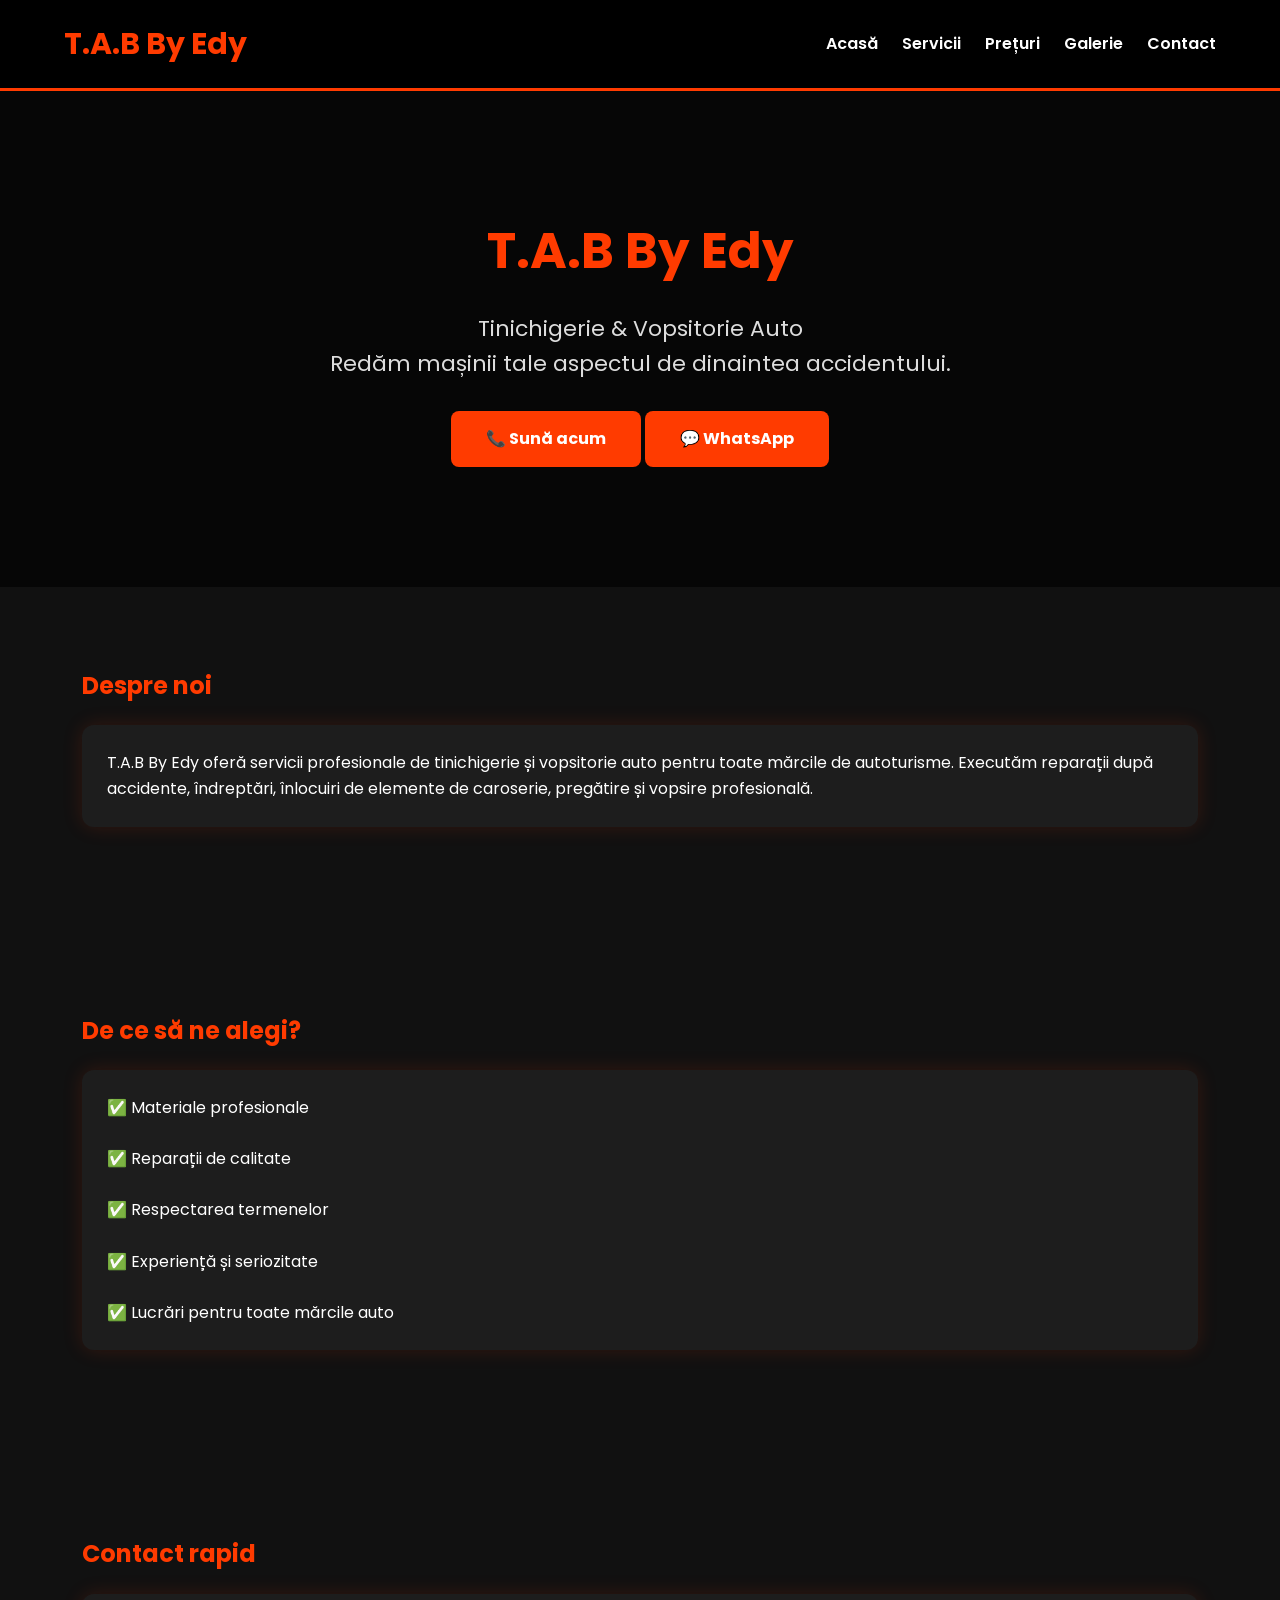
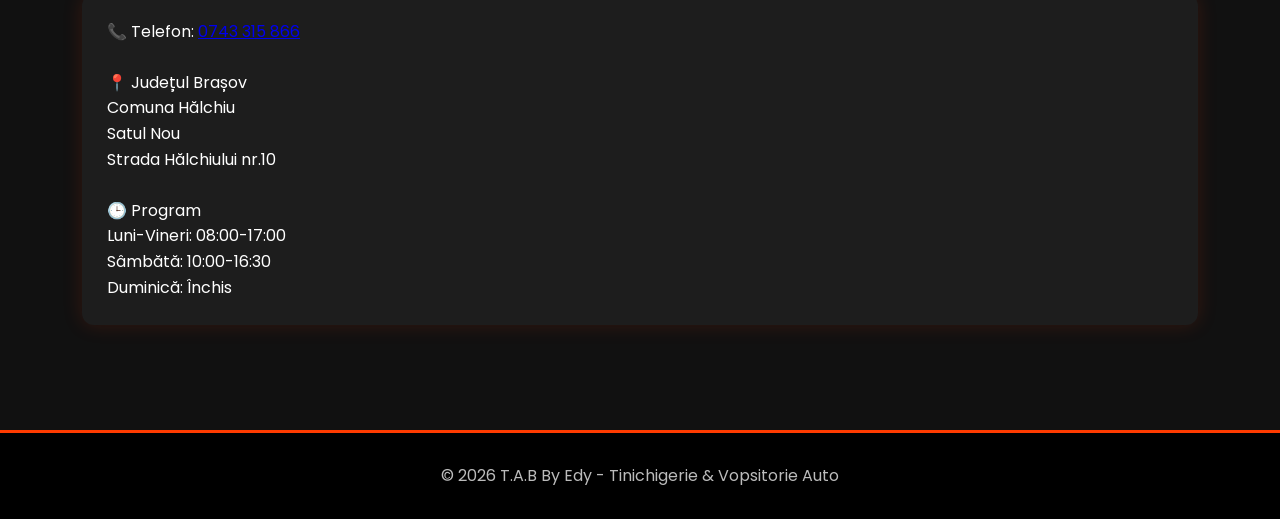
==== Index.html @ 146f9e34 "Add initial HTML structure for T.A.B By Edy website This HTML file contains the structure and conten" ====
<!DOCTYPE html>
<html lang="ro">
<head>
<meta charset="UTF-8">
<meta name="viewport" content="width=device-width, initial-scale=1.0">

<title>T.A.B By Edy - Tinichigerie & Vopsitorie Auto</title>

<link rel="stylesheet" href="css/style.css">

<link rel="preconnect" href="https://fonts.googleapis.com">
<link rel="preconnect" href="https://fonts.gstatic.com" crossorigin>

<link href="https://fonts.googleapis.com/css2?family=Poppins:wght@300;400;600;700&display=swap" rel="stylesheet">

</head>

<body>

<header>

<div class="container">

<h1>T.A.B By Edy</h1>

<nav>

<a href="index.html">Acasă</a>

<a href="servicii.html">Servicii</a>

<a href="preturi.html">Prețuri</a>

<a href="galerie.html">Galerie</a>

<a href="contact.html">Contact</a>

</nav>

</div>

</header>

<section class="hero">

<div class="container">

<h2>T.A.B By Edy</h2>

<p>

Tinichigerie & Vopsitorie Auto

</p>

<p>

Redăm mașinii tale aspectul de dinaintea accidentului.

</p>

<a class="btn" href="tel:0743315866">

📞 Sună acum

</a>

<a class="btn" href="https://wa.me/40743315866" target="_blank">

💬 WhatsApp

</a>

</div>

</section>

<section>

<div class="container">

<h2>Despre noi</h2>

<div class="card">

<p>

T.A.B By Edy oferă servicii profesionale de tinichigerie și vopsitorie auto pentru toate mărcile de autoturisme.

Executăm reparații după accidente, îndreptări, înlocuiri de elemente de caroserie, pregătire și vopsire profesională.

</p>

</div>

</div>

</section>

<section>

<div class="container">

<h2>De ce să ne alegi?</h2>

<div class="card">

✅ Materiale profesionale

<br><br>

✅ Reparații de calitate

<br><br>

✅ Respectarea termenelor

<br><br>

✅ Experiență și seriozitate

<br><br>

✅ Lucrări pentru toate mărcile auto

</div>

</div>

</section>

<section>

<div class="container">

<h2>Contact rapid</h2>

<div class="card">

📞 Telefon:

<a href="tel:0743315866">

0743 315 866

</a>

<br><br>

📍 Județul Brașov

<br>

Comuna Hălchiu

<br>

Satul Nou

<br>

Strada Hălchiului nr.10

<br><br>

🕒 Program

<br>

Luni-Vineri: 08:00-17:00

<br>

Sâmbătă: 10:00-16:30

<br>

Duminică: Închis

</div>

</div>

</section>

<footer>

<p>

© 2026 T.A.B By Edy - Tinichigerie & Vopsitorie Auto

</p>

</footer>

<script src="js/script.js"></script>

</body>
</html>
---- css/style.css ----
*{
    margin:0;
    padding:0;
    box-sizing:border-box;
}

body{
    font-family:'Poppins',sans-serif;
    background:#111;
    color:#fff;
    line-height:1.6;
}

.container{
    width:90%;
    max-width:1200px;
    margin:auto;
}

header{
    position:sticky;
    top:0;
    z-index:999;
    background:#000;
    border-bottom:3px solid #ff3b00;
}

header .container{
    display:flex;
    justify-content:space-between;
    align-items:center;
    padding:20px 0;
    flex-wrap:wrap;
}

header h1{
    color:#ff3b00;
    font-size:30px;
}

nav a{
    color:white;
    text-decoration:none;
    margin-left:20px;
    font-weight:600;
    transition:.3s;
}

nav a:hover{
    color:#ff3b00;
}

.hero{
    background:linear-gradient(rgba(0,0,0,.65),rgba(0,0,0,.65));
    text-align:center;
    padding:120px 20px;
}

.hero h2{
    font-size:50px;
    margin-bottom:20px;
}

.hero p{
    font-size:22px;
    color:#ddd;
}

.btn{
    display:inline-block;
    margin-top:30px;
    padding:15px 35px;
    background:#ff3b00;
    color:#fff;
    text-decoration:none;
    border-radius:8px;
    font-weight:bold;
    transition:.3s;
}

.btn:hover{
    background:#ff5a2a;
    transform:scale(1.05);
}

section{
    padding:80px 20px;
}

h2{
    color:#ff3b00;
    margin-bottom:20px;
}

.card{
    background:#1d1d1d;
    padding:25px;
    border-radius:12px;
    margin-bottom:25px;
    box-shadow:0 0 20px rgba(255,59,0,.15);
}

.gallery{
    display:grid;
    grid-template-columns:repeat(auto-fit,minmax(280px,1fr));
    gap:20px;
}

.gallery img{
    width:100%;
    border-radius:12px;
    transition:.3s;
}

.gallery img:hover{
    transform:scale(1.05);
}

footer{
    background:#000;
    text-align:center;
    padding:30px;
    border-top:3px solid #ff3b00;
    color:#bbb;
}

@media(max-width:768px){

header .container{
flex-direction:column;
}

nav{
margin-top:15px;
}

nav a{
display:block;
margin:10px 0;
}

.hero h2{
font-size:34px;
}

.hero p{
font-size:18px;
}

}
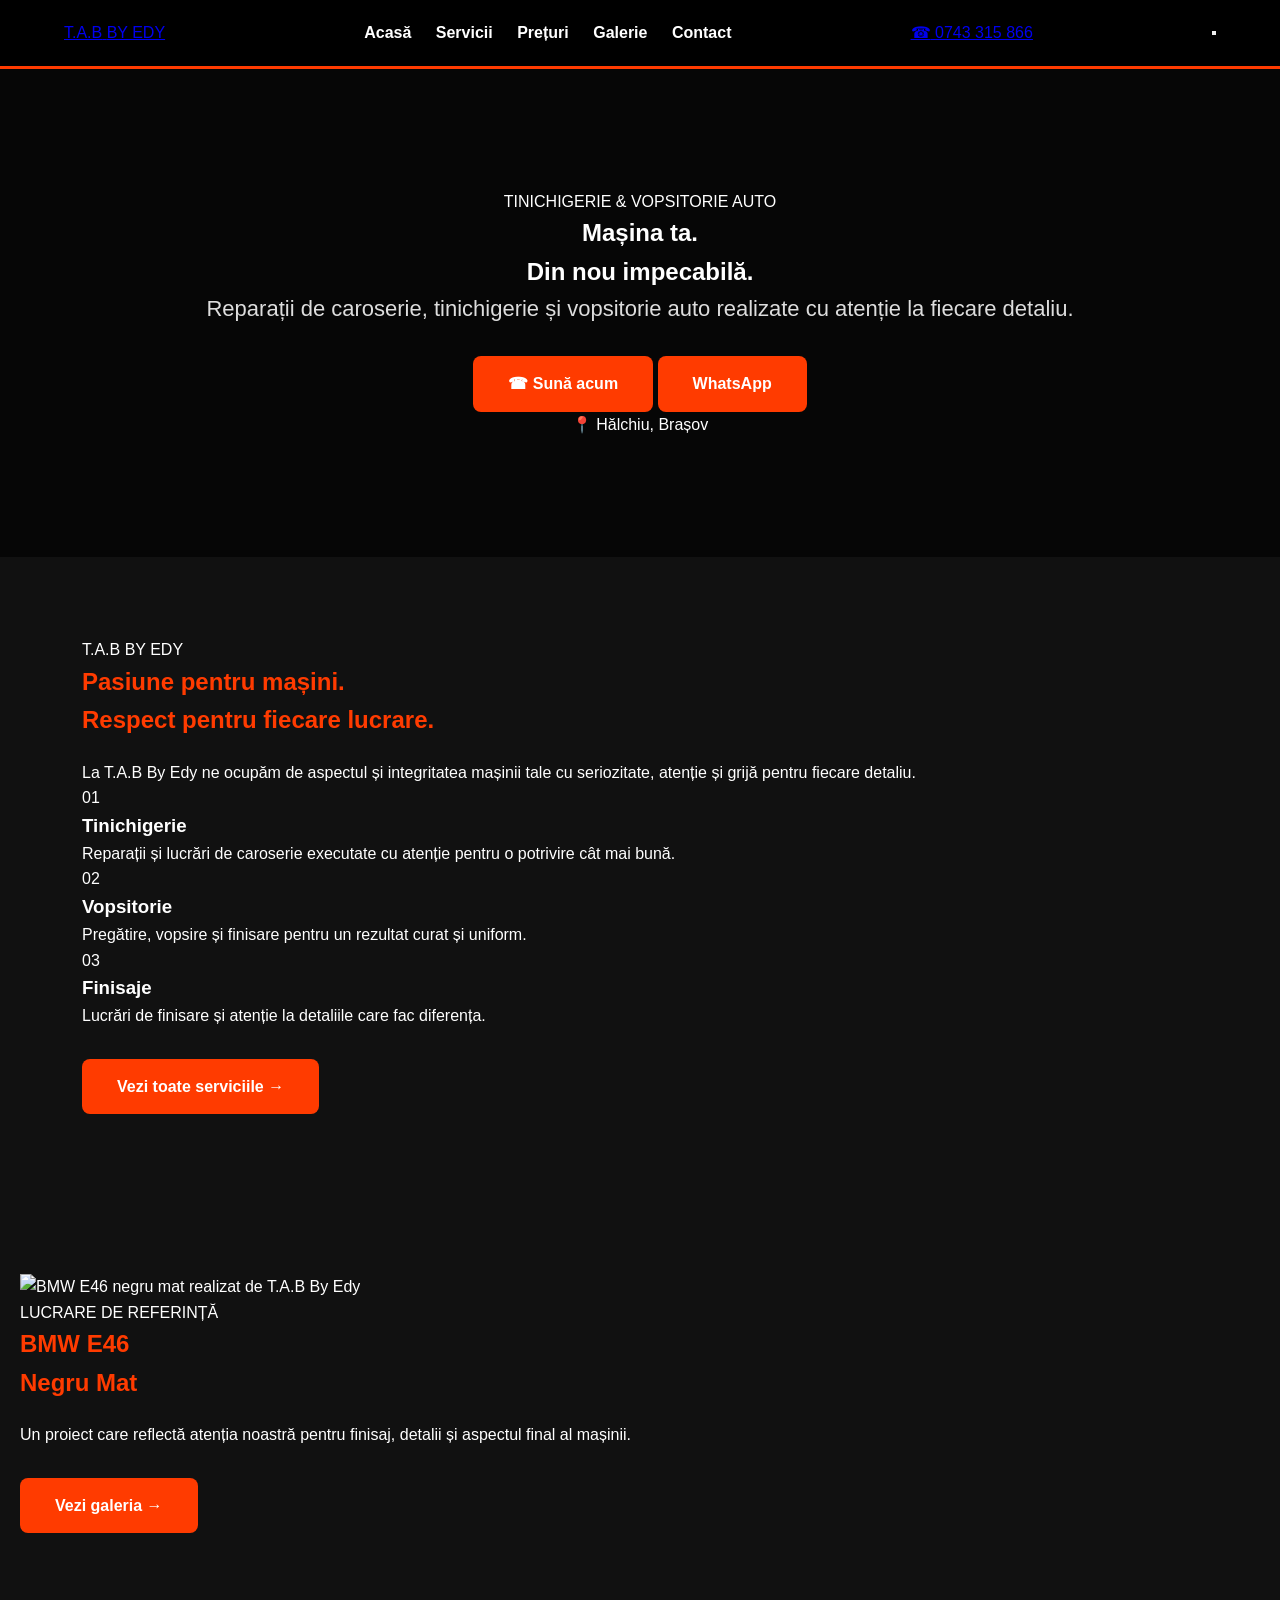
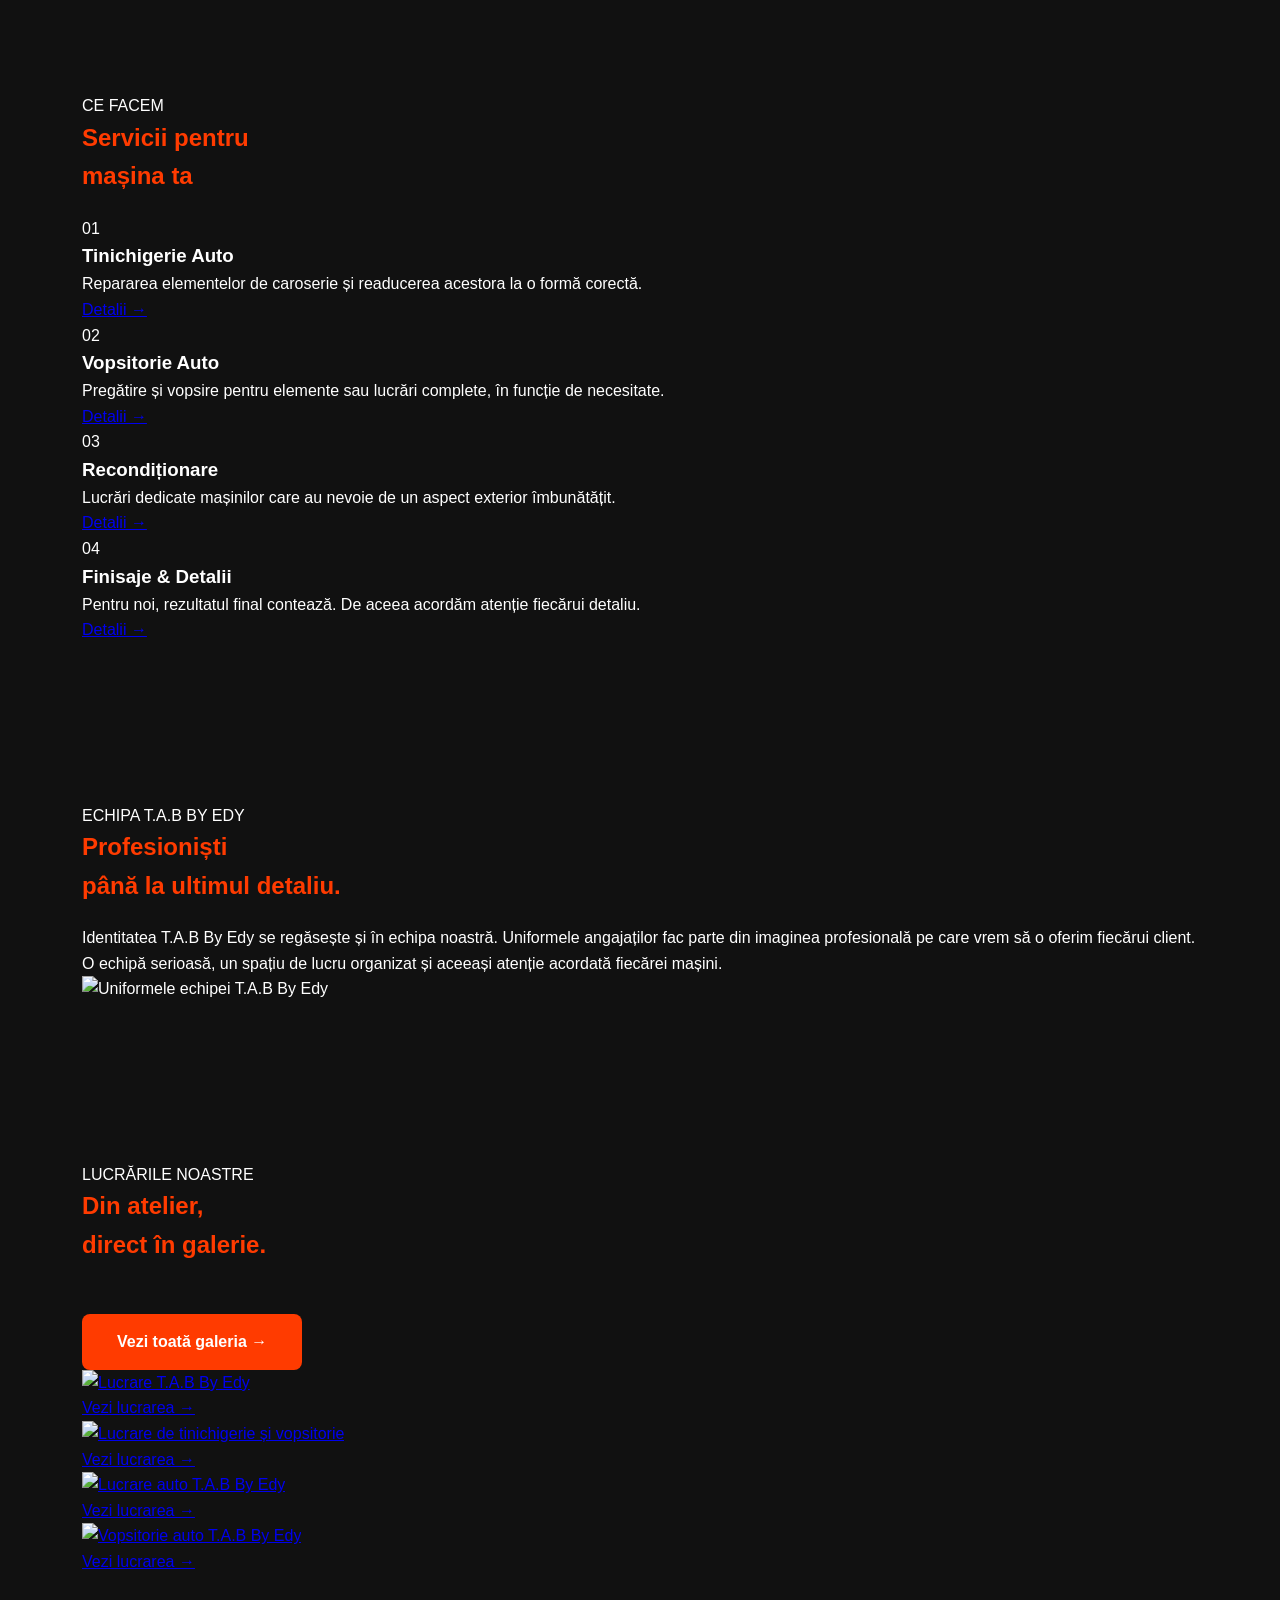
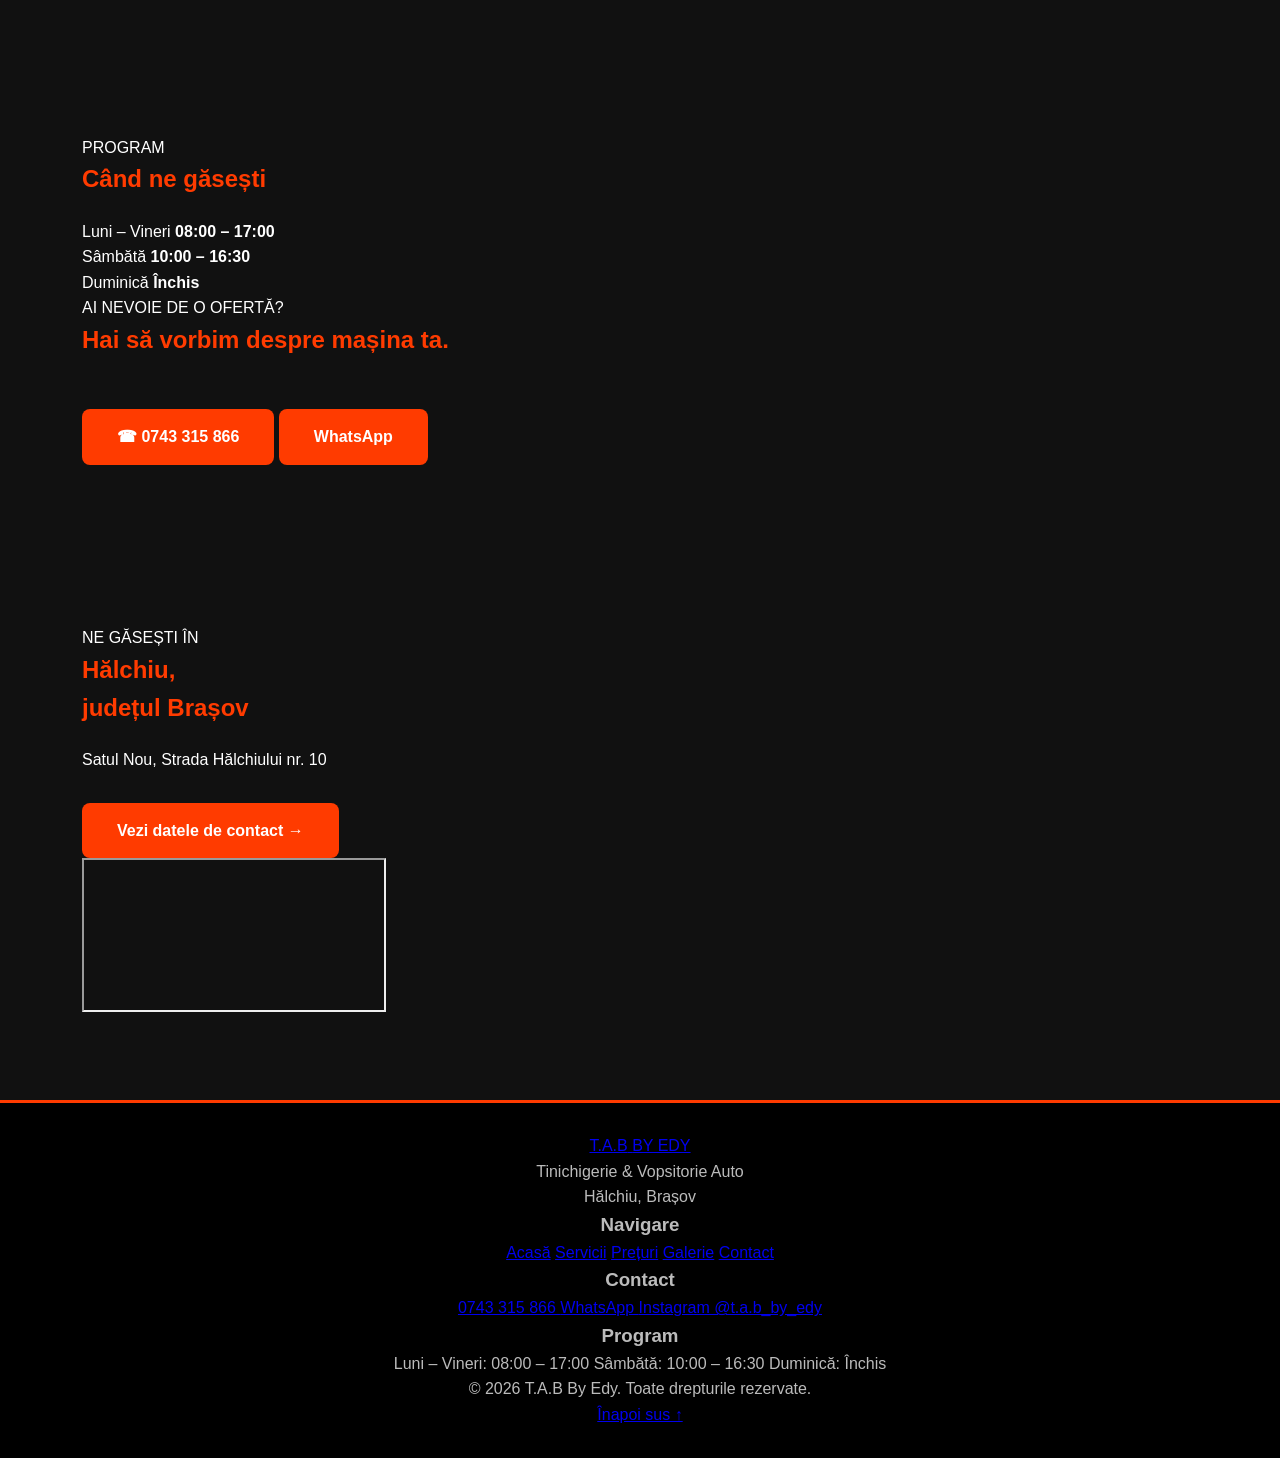
==== commit e6b60dc8: "Add initial HTML structure for the website" ====
--- a/Index.html
+++ b/Index.html
@@ -1,199 +1,686 @@
 <!DOCTYPE html>
 <html lang="ro">
 <head>
-<meta charset="UTF-8">
-<meta name="viewport" content="width=device-width, initial-scale=1.0">
-
-<title>T.A.B By Edy - Tinichigerie & Vopsitorie Auto</title>
-
-<link rel="stylesheet" href="css/style.css">
-
-<link rel="preconnect" href="https://fonts.googleapis.com">
-<link rel="preconnect" href="https://fonts.gstatic.com" crossorigin>
-
-<link href="https://fonts.googleapis.com/css2?family=Poppins:wght@300;400;600;700&display=swap" rel="stylesheet">
-
+    <meta charset="UTF-8">
+    <meta name="viewport" content="width=device-width, initial-scale=1.0">
+
+    <meta name="description" content="T.A.B By Edy – Tinichigerie & Vopsitorie Auto în Hălchiu, județul Brașov. Reparații caroserie, vopsitorie auto, polish și restaurare aspect exterior.">
+    <meta name="keywords" content="tinichigerie auto Brașov, vopsitorie auto Hălchiu, tinichigerie Hălchiu, vopsitorie Brașov, T.A.B By Edy">
+    <meta name="author" content="T.A.B By Edy">
+
+    <meta property="og:title" content="T.A.B By Edy – Tinichigerie & Vopsitorie Auto">
+    <meta property="og:description" content="Tinichigerie și vopsitorie auto în Hălchiu, județul Brașov.">
+    <meta property="og:type" content="website">
+
+    <title>T.A.B By Edy | Tinichigerie & Vopsitorie Auto</title>
+
+    <!-- Google Fonts -->
+    <link rel="preconnect" href="https://fonts.googleapis.com">
+    <link rel="preconnect" href="https://fonts.gstatic.com" crossorigin>
+    <link href="https://fonts.googleapis.com/css2?family=Montserrat:wght@400;500;600;700;800;900&display=swap" rel="stylesheet">
+
+    <!-- CSS -->
+    <link rel="stylesheet" href="css/style.css">
 </head>
 
 <body>
 
-<header>
-
-<div class="container">
-
-<h1>T.A.B By Edy</h1>
-
-<nav>
-
-<a href="index.html">Acasă</a>
-
-<a href="servicii.html">Servicii</a>
-
-<a href="preturi.html">Prețuri</a>
-
-<a href="galerie.html">Galerie</a>
-
-<a href="contact.html">Contact</a>
-
-</nav>
-
-</div>
-
-</header>
-
-<section class="hero">
-
-<div class="container">
-
-<h2>T.A.B By Edy</h2>
-
-<p>
-
-Tinichigerie & Vopsitorie Auto
-
-</p>
-
-<p>
-
-Redăm mașinii tale aspectul de dinaintea accidentului.
-
-</p>
-
-<a class="btn" href="tel:0743315866">
-
-📞 Sună acum
-
-</a>
-
-<a class="btn" href="https://wa.me/40743315866" target="_blank">
-
-💬 WhatsApp
-
-</a>
-
-</div>
-
-</section>
-
-<section>
-
-<div class="container">
-
-<h2>Despre noi</h2>
-
-<div class="card">
-
-<p>
-
-T.A.B By Edy oferă servicii profesionale de tinichigerie și vopsitorie auto pentru toate mărcile de autoturisme.
-
-Executăm reparații după accidente, îndreptări, înlocuiri de elemente de caroserie, pregătire și vopsire profesională.
-
-</p>
-
-</div>
-
-</div>
-
-</section>
-
-<section>
-
-<div class="container">
-
-<h2>De ce să ne alegi?</h2>
-
-<div class="card">
-
-✅ Materiale profesionale
-
-<br><br>
-
-✅ Reparații de calitate
-
-<br><br>
-
-✅ Respectarea termenelor
-
-<br><br>
-
-✅ Experiență și seriozitate
-
-<br><br>
-
-✅ Lucrări pentru toate mărcile auto
-
-</div>
-
-</div>
-
-</section>
-
-<section>
-
-<div class="container">
-
-<h2>Contact rapid</h2>
-
-<div class="card">
-
-📞 Telefon:
-
-<a href="tel:0743315866">
-
-0743 315 866
-
-</a>
-
-<br><br>
-
-📍 Județul Brașov
-
-<br>
-
-Comuna Hălchiu
-
-<br>
-
-Satul Nou
-
-<br>
-
-Strada Hălchiului nr.10
-
-<br><br>
-
-🕒 Program
-
-<br>
-
-Luni-Vineri: 08:00-17:00
-
-<br>
-
-Sâmbătă: 10:00-16:30
-
-<br>
-
-Duminică: Închis
-
-</div>
-
-</div>
-
-</section>
-
-<footer>
-
-<p>
-
-© 2026 T.A.B By Edy - Tinichigerie & Vopsitorie Auto
-
-</p>
-
-</footer>
-
-<script src="js/script.js"></script>
+    <!-- =========================
+         HEADER
+    ========================== -->
+    <header class="site-header" id="top">
+
+        <div class="container header-inner">
+
+            <a href="Index.html" class="logo">
+                <span class="logo-main">T.A.B</span>
+                <span class="logo-sub">BY EDY</span>
+            </a>
+
+            <nav class="main-nav" id="mainNav">
+                <a href="Index.html" class="active">Acasă</a>
+                <a href="servicii.html">Servicii</a>
+                <a href="preturi.html">Prețuri</a>
+                <a href="galerie.html">Galerie</a>
+                <a href="contact.html">Contact</a>
+            </nav>
+
+            <a href="tel:+40743315866" class="header-phone">
+                <span>☎</span>
+                0743 315 866
+            </a>
+
+            <button class="menu-toggle" id="menuToggle" aria-label="Deschide meniul">
+                <span></span>
+                <span></span>
+                <span></span>
+            </button>
+
+        </div>
+
+    </header>
+
+
+    <main>
+
+        <!-- =========================
+             HERO
+        ========================== -->
+        <section class="hero">
+
+            <div class="hero-overlay"></div>
+
+            <div class="container hero-content">
+
+                <div class="hero-text">
+
+                    <div class="hero-badge">
+                        TINICHIGERIE & VOPSITORIE AUTO
+                    </div>
+
+                    <h1>
+                        Mașina ta.<br>
+                        <span>Din nou impecabilă.</span>
+                    </h1>
+
+                    <p>
+                        Reparații de caroserie, tinichigerie și vopsitorie
+                        auto realizate cu atenție la fiecare detaliu.
+                    </p>
+
+                    <div class="hero-buttons">
+
+                        <a href="tel:+40743315866" class="btn btn-orange">
+                            ☎ Sună acum
+                        </a>
+
+                        <a href="https://wa.me/40743315866"
+                           target="_blank"
+                           rel="noopener noreferrer"
+                           class="btn btn-outline">
+                            WhatsApp
+                        </a>
+
+                    </div>
+
+                    <div class="hero-location">
+                        📍 Hălchiu, Brașov
+                    </div>
+
+                </div>
+
+            </div>
+
+        </section>
+
+
+        <!-- =========================
+             INTRO
+        ========================== -->
+        <section class="section intro-section">
+
+            <div class="container">
+
+                <div class="section-heading">
+
+                    <span class="section-label">
+                        T.A.B BY EDY
+                    </span>
+
+                    <h2>
+                        Pasiune pentru mașini.<br>
+                        <span>Respect pentru fiecare lucrare.</span>
+                    </h2>
+
+                    <p>
+                        La T.A.B By Edy ne ocupăm de aspectul și integritatea
+                        mașinii tale cu seriozitate, atenție și grijă pentru
+                        fiecare detaliu.
+                    </p>
+
+                </div>
+
+                <div class="intro-grid">
+
+                    <div class="intro-card">
+                        <div class="intro-icon">01</div>
+                        <h3>Tinichigerie</h3>
+                        <p>
+                            Reparații și lucrări de caroserie executate
+                            cu atenție pentru o potrivire cât mai bună.
+                        </p>
+                    </div>
+
+                    <div class="intro-card">
+                        <div class="intro-icon">02</div>
+                        <h3>Vopsitorie</h3>
+                        <p>
+                            Pregătire, vopsire și finisare pentru un rezultat
+                            curat și uniform.
+                        </p>
+                    </div>
+
+                    <div class="intro-card">
+                        <div class="intro-icon">03</div>
+                        <h3>Finisaje</h3>
+                        <p>
+                            Lucrări de finisare și atenție la detaliile
+                            care fac diferența.
+                        </p>
+                    </div>
+
+                </div>
+
+                <div class="center-button">
+
+                    <a href="servicii.html" class="btn btn-dark">
+                        Vezi toate serviciile →
+                    </a>
+
+                </div>
+
+            </div>
+
+        </section>
+
+
+        <!-- =========================
+             BMW FEATURE
+        ========================== -->
+        <section class="bmw-feature">
+
+            <div class="bmw-image">
+
+                <img
+                    src="images/bmw-e46-mat.jpg"
+                    alt="BMW E46 negru mat realizat de T.A.B By Edy"
+                >
+
+            </div>
+
+            <div class="bmw-content">
+
+                <span class="section-label">
+                    LUCRARE DE REFERINȚĂ
+                </span>
+
+                <h2>
+                    BMW E46<br>
+                    <span>Negru Mat</span>
+                </h2>
+
+                <p>
+                    Un proiect care reflectă atenția noastră pentru
+                    finisaj, detalii și aspectul final al mașinii.
+                </p>
+
+                <a href="galerie.html" class="btn btn-orange">
+                    Vezi galeria →
+                </a>
+
+            </div>
+
+        </section>
+
+
+        <!-- =========================
+             SERVICII PREVIEW
+        ========================== -->
+        <section class="section services-preview">
+
+            <div class="container">
+
+                <div class="section-heading center">
+
+                    <span class="section-label">
+                        CE FACEM
+                    </span>
+
+                    <h2>
+                        Servicii pentru<br>
+                        <span>mașina ta</span>
+                    </h2>
+
+                </div>
+
+                <div class="services-grid">
+
+                    <article class="service-card">
+
+                        <span class="service-number">01</span>
+
+                        <h3>Tinichigerie Auto</h3>
+
+                        <p>
+                            Repararea elementelor de caroserie și
+                            readucerea acestora la o formă corectă.
+                        </p>
+
+                        <a href="servicii.html">
+                            Detalii →
+                        </a>
+
+                    </article>
+
+
+                    <article class="service-card">
+
+                        <span class="service-number">02</span>
+
+                        <h3>Vopsitorie Auto</h3>
+
+                        <p>
+                            Pregătire și vopsire pentru elemente sau
+                            lucrări complete, în funcție de necesitate.
+                        </p>
+
+                        <a href="servicii.html">
+                            Detalii →
+                        </a>
+
+                    </article>
+
+
+                    <article class="service-card">
+
+                        <span class="service-number">03</span>
+
+                        <h3>Recondiționare</h3>
+
+                        <p>
+                            Lucrări dedicate mașinilor care au nevoie
+                            de un aspect exterior îmbunătățit.
+                        </p>
+
+                        <a href="servicii.html">
+                            Detalii →
+                        </a>
+
+                    </article>
+
+
+                    <article class="service-card">
+
+                        <span class="service-number">04</span>
+
+                        <h3>Finisaje & Detalii</h3>
+
+                        <p>
+                            Pentru noi, rezultatul final contează.
+                            De aceea acordăm atenție fiecărui detaliu.
+                        </p>
+
+                        <a href="servicii.html">
+                            Detalii →
+                        </a>
+
+                    </article>
+
+                </div>
+
+            </div>
+
+        </section>
+
+
+        <!-- =========================
+             UNIFORMA ANGAJAȚILOR
+        ========================== -->
+        <section class="uniform-section">
+
+            <div class="container uniform-grid">
+
+                <div class="uniform-content">
+
+                    <span class="section-label">
+                        ECHIPA T.A.B BY EDY
+                    </span>
+
+                    <h2>
+                        Profesioniști<br>
+                        <span>până la ultimul detaliu.</span>
+                    </h2>
+
+                    <p>
+                        Identitatea T.A.B By Edy se regăsește și în echipa
+                        noastră. Uniformele angajaților fac parte din
+                        imaginea profesională pe care vrem să o oferim
+                        fiecărui client.
+                    </p>
+
+                    <p>
+                        O echipă serioasă, un spațiu de lucru organizat
+                        și aceeași atenție acordată fiecărei mașini.
+                    </p>
+
+                </div>
+
+                <div class="uniform-image">
+
+                    <img
+                        src="images/uniforme.jpg"
+                        alt="Uniformele echipei T.A.B By Edy"
+                    >
+
+                </div>
+
+            </div>
+
+        </section>
+
+
+        <!-- =========================
+             GALERIE PREVIEW
+        ========================== -->
+        <section class="section gallery-preview">
+
+            <div class="container">
+
+                <div class="section-heading gallery-heading">
+
+                    <div>
+                        <span class="section-label">
+                            LUCRĂRILE NOASTRE
+                        </span>
+
+                        <h2>
+                            Din atelier,<br>
+                            <span>direct în galerie.</span>
+                        </h2>
+                    </div>
+
+                    <a href="galerie.html" class="btn btn-dark">
+                        Vezi toată galeria →
+                    </a>
+
+                </div>
+
+
+                <div class="gallery-grid">
+
+                    <a href="galerie.html" class="gallery-item large">
+
+                        <img
+                            src="images/galerie/lucrare-01.jpg"
+                            alt="Lucrare T.A.B By Edy"
+                        >
+
+                        <div class="gallery-overlay">
+                            <span>Vezi lucrarea →</span>
+                        </div>
+
+                    </a>
+
+
+                    <a href="galerie.html" class="gallery-item">
+
+                        <img
+                            src="images/galerie/lucrare-02.jpg"
+                            alt="Lucrare de tinichigerie și vopsitorie"
+                        >
+
+                        <div class="gallery-overlay">
+                            <span>Vezi lucrarea →</span>
+                        </div>
+
+                    </a>
+
+
+                    <a href="galerie.html" class="gallery-item">
+
+                        <img
+                            src="images/galerie/lucrare-03.jpg"
+                            alt="Lucrare auto T.A.B By Edy"
+                        >
+
+                        <div class="gallery-overlay">
+                            <span>Vezi lucrarea →</span>
+                        </div>
+
+                    </a>
+
+
+                    <a href="galerie.html" class="gallery-item">
+
+                        <img
+                            src="images/galerie/lucrare-04.jpg"
+                            alt="Vopsitorie auto T.A.B By Edy"
+                        >
+
+                        <div class="gallery-overlay">
+                            <span>Vezi lucrarea →</span>
+                        </div>
+
+                    </a>
+
+                </div>
+
+            </div>
+
+        </section>
+
+
+        <!-- =========================
+             PROGRAM + CONTACT
+        ========================== -->
+        <section class="contact-strip">
+
+            <div class="container contact-strip-inner">
+
+                <div>
+
+                    <span class="section-label">
+                        PROGRAM
+                    </span>
+
+                    <h2>
+                        Când ne găsești
+                    </h2>
+
+                    <div class="opening-hours">
+
+                        <div>
+                            <span>Luni – Vineri</span>
+                            <strong>08:00 – 17:00</strong>
+                        </div>
+
+                        <div>
+                            <span>Sâmbătă</span>
+                            <strong>10:00 – 16:30</strong>
+                        </div>
+
+                        <div>
+                            <span>Duminică</span>
+                            <strong>Închis</strong>
+                        </div>
+
+                    </div>
+
+                </div>
+
+
+                <div class="contact-action">
+
+                    <span class="section-label">
+                        AI NEVOIE DE O OFERTĂ?
+                    </span>
+
+                    <h2>
+                        Hai să vorbim despre mașina ta.
+                    </h2>
+
+                    <div class="contact-buttons">
+
+                        <a href="tel:+40743315866" class="btn btn-orange">
+                            ☎ 0743 315 866
+                        </a>
+
+                        <a
+                            href="https://wa.me/40743315866"
+                            target="_blank"
+                            rel="noopener noreferrer"
+                            class="btn btn-outline-light"
+                        >
+                            WhatsApp
+                        </a>
+
+                    </div>
+
+                </div>
+
+            </div>
+
+        </section>
+
+
+        <!-- =========================
+             LOCATION
+        ========================== -->
+        <section class="map-section">
+
+            <div class="container map-container">
+
+                <div class="map-info">
+
+                    <span class="section-label">
+                        NE GĂSEȘTI ÎN
+                    </span>
+
+                    <h2>
+                        Hălchiu,<br>
+                        <span>județul Brașov</span>
+                    </h2>
+
+                    <p>
+                        Satul Nou, Strada Hălchiului nr. 10
+                    </p>
+
+                    <a href="contact.html" class="btn btn-dark">
+                        Vezi datele de contact →
+                    </a>
+
+                </div>
+
+
+                <div class="map-wrapper">
+
+                    <iframe
+                        src="https://www.google.com/maps?q=Strada%20H%C4%83lchiului%20nr.%2010%2C%20H%C4%83lchiu%2C%20Bra%C8%99ov&output=embed"
+                        loading="lazy"
+                        referrerpolicy="no-referrer-when-downgrade"
+                        title="Locația T.A.B By Edy pe Google Maps">
+                    </iframe>
+
+                </div>
+
+            </div>
+
+        </section>
+
+    </main>
+
+
+    <!-- =========================
+         FOOTER
+    ========================== -->
+    <footer class="site-footer">
+
+        <div class="container footer-grid">
+
+            <div class="footer-brand">
+
+                <a href="Index.html" class="logo footer-logo">
+                    <span class="logo-main">T.A.B</span>
+                    <span class="logo-sub">BY EDY</span>
+                </a>
+
+                <p>
+                    Tinichigerie & Vopsitorie Auto
+                </p>
+
+                <p>
+                    Hălchiu, Brașov
+                </p>
+
+            </div>
+
+
+            <div class="footer-links">
+
+                <h3>Navigare</h3>
+
+                <a href="Index.html">Acasă</a>
+                <a href="servicii.html">Servicii</a>
+                <a href="preturi.html">Prețuri</a>
+                <a href="galerie.html">Galerie</a>
+                <a href="contact.html">Contact</a>
+
+            </div>
+
+
+            <div class="footer-links">
+
+                <h3>Contact</h3>
+
+                <a href="tel:+40743315866">
+                    0743 315 866
+                </a>
+
+                <a
+                    href="https://wa.me/40743315866"
+                    target="_blank"
+                    rel="noopener noreferrer"
+                >
+                    WhatsApp
+                </a>
+
+                <a
+                    href="https://www.instagram.com/t.a.b_by_edy/"
+                    target="_blank"
+                    rel="noopener noreferrer"
+                >
+                    Instagram @t.a.b_by_edy
+                </a>
+
+            </div>
+
+
+            <div class="footer-links">
+
+                <h3>Program</h3>
+
+                <span>Luni – Vineri: 08:00 – 17:00</span>
+                <span>Sâmbătă: 10:00 – 16:30</span>
+                <span>Duminică: Închis</span>
+
+            </div>
+
+        </div>
+
+
+        <div class="footer-bottom">
+
+            <div class="container footer-bottom-inner">
+
+                <p>
+                    © 2026 T.A.B By Edy. Toate drepturile rezervate.
+                </p>
+
+                <a href="#top">
+                    Înapoi sus ↑
+                </a>
+
+            </div>
+
+        </div>
+
+    </footer>
+
+
+    <!-- =========================
+         MOBILE MENU SCRIPT
+    ========================== -->
+    <script src="js/script.js"></script>
 
 </body>
-</html>
+  </html>
